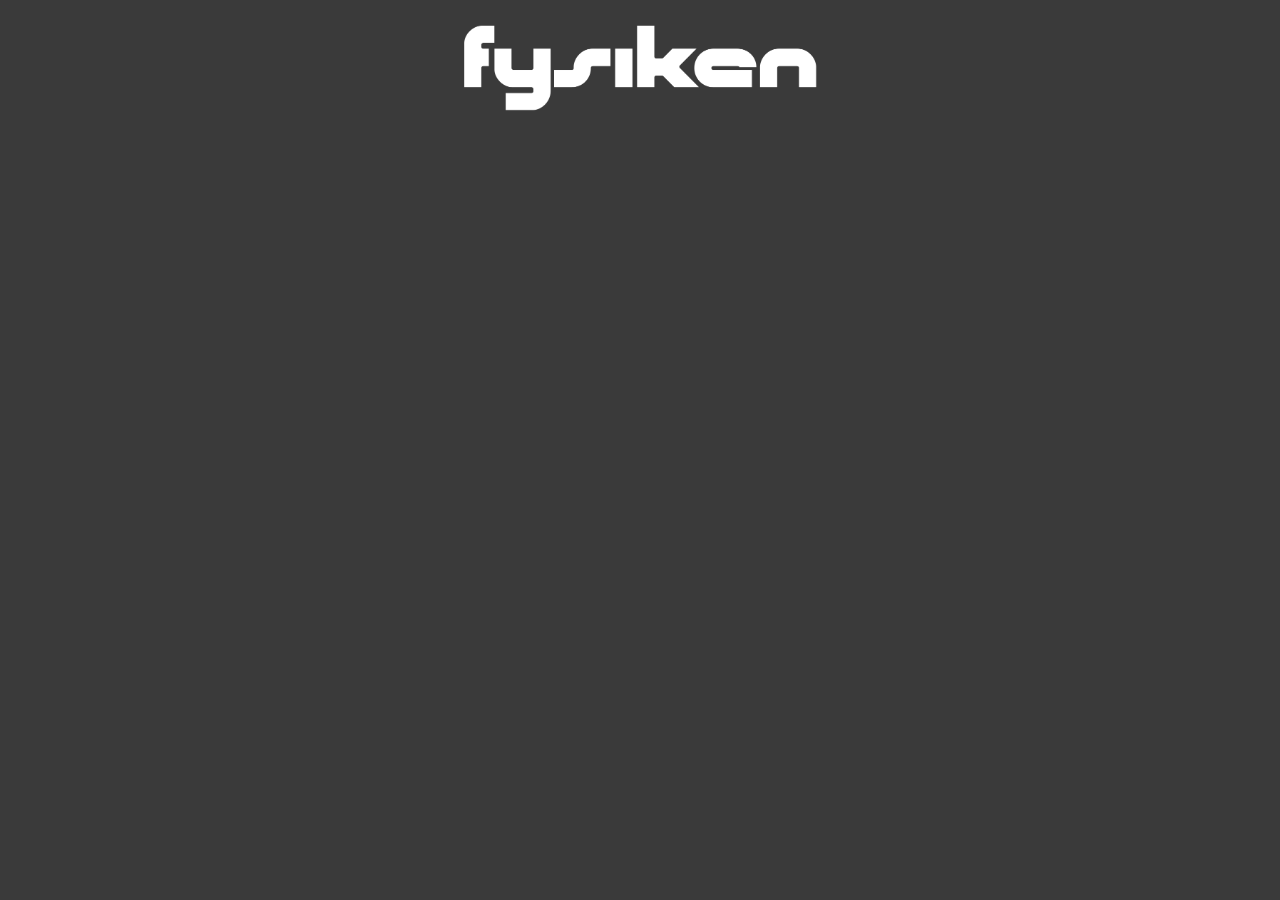
==== public/index.html @ d548af3c "First commit" ====
<!DOCTYPE html>
<html lang="en">
<head>
    <meta charset="UTF-8">
    <meta name="viewport" content="width=device-width, initial-scale=1.0">
    <title>Document</title>
    <link href="https://fonts.googleapis.com/css?family=Oswald:500&display=swap" rel="stylesheet">
    <link rel="stylesheet" href="main.css">
</head>
<body>
    <div class="container">
        <img src="img/logo_fysiken.png" alt="">
        <div>
            <h1 class="dom-time"></h1>
        </div>
    </div>
    <script src="lib/moment.js"></script>
    <script src="main.js"></script>
</body>
</html>
---- public/main.css ----
* {
  background-color: #3a3a3a;
  margin: 0;
  padding: 0;
  font-family: "Oswald";
  font-size: calc(1em + 8vw);
}

.container {
  display: none;
  width: 100%;
  height: 100vh;
  display: flex;
  justify-content: center;
}

img {
  position: absolute;
  width: 400px;
  margin: auto;
}

.container:nth-child(2) {
  display: flex;
  align-items: center;
}

h1 {
  color: #ffffff;
}
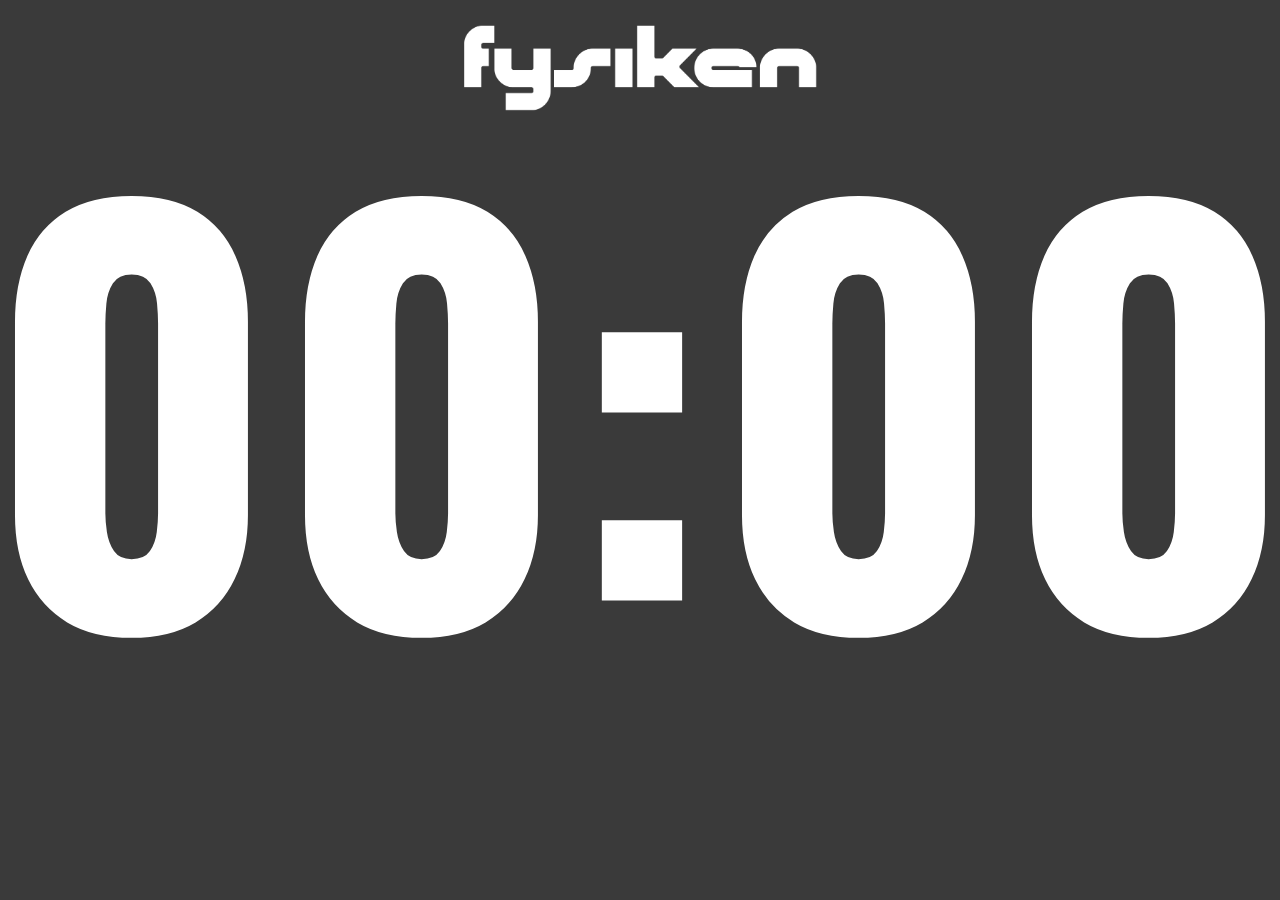
==== commit 88099137: "Made some structural changes" ====
--- a/public/index.html
+++ b/public/index.html
@@ -11,7 +11,7 @@
     <div class="container">
         <img src="img/logo_fysiken.png" alt="">
         <div>
-            <h1 class="dom-time"></h1>
+            <h1 class="dom-time">00:00</h1>
         </div>
     </div>
     <script src="lib/moment.js"></script>
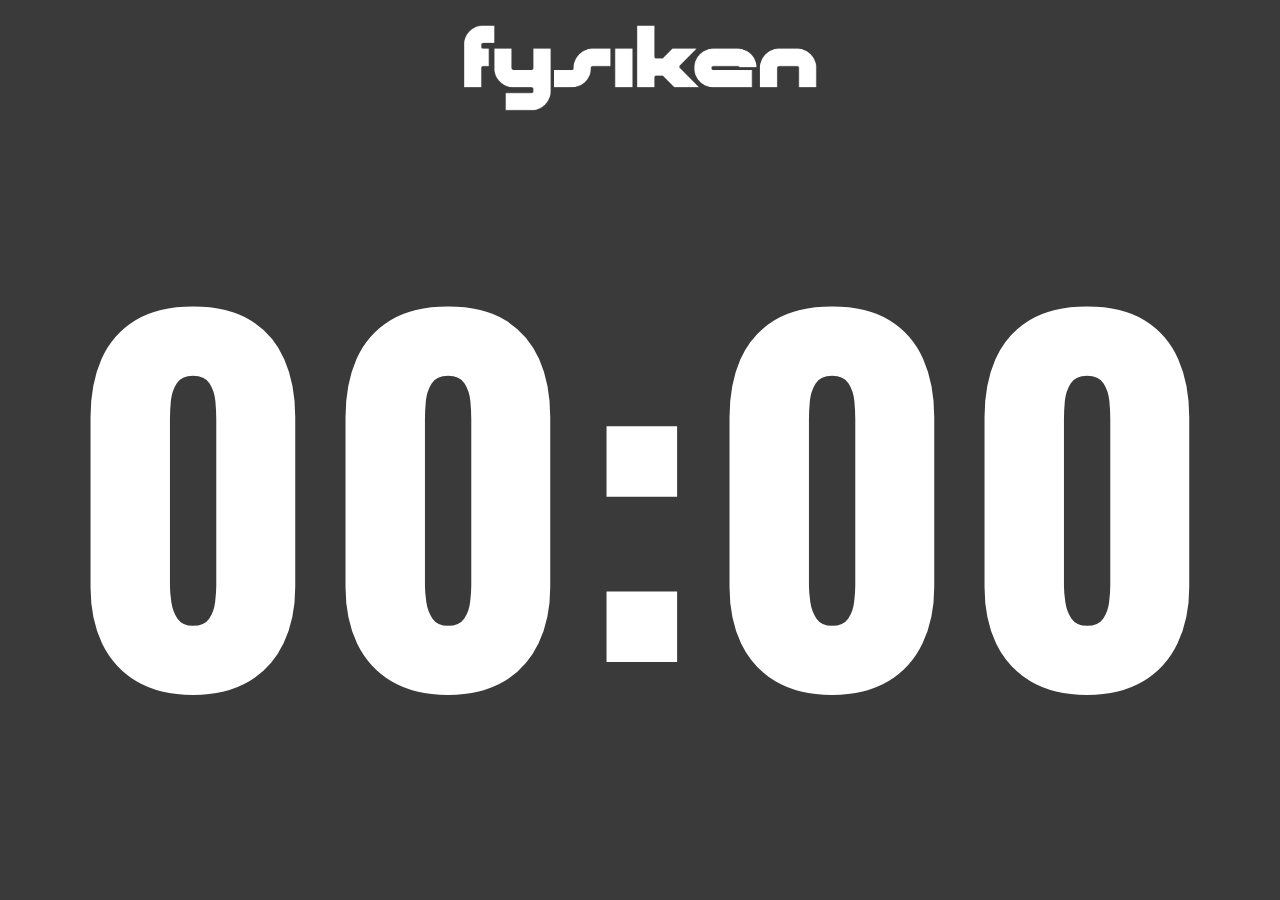
==== commit 09fa6577: "Some visual changes" ====
--- a/public/index.html
+++ b/public/index.html
@@ -9,8 +9,8 @@
 </head>
 <body>
     <div class="container">
-        <img src="img/logo_fysiken.png" alt="">
-        <div>
+        <img src="img/logo_fysiken.png" alt="Fysiken_logo">
+        <div class="time-flex">
             <h1 class="dom-time">00:00</h1>
         </div>
     </div>
--- a/public/main.css
+++ b/public/main.css
@@ -3,28 +3,25 @@
   margin: 0;
   padding: 0;
   font-family: "Oswald";
-  font-size: calc(1em + 8vw);
+  font-size: calc(1em + 7vw);
 }
 
 .container {
-  display: none;
   width: 100%;
-  height: 100vh;
+}
+
+img {
+  display: block;
+  width: 400px;
+  margin: auto;
+}
+
+.time-flex {
   display: flex;
   justify-content: center;
 }
 
-img {
-  position: absolute;
-  width: 400px;
-  margin: auto;
-}
-
-.container:nth-child(2) {
-  display: flex;
-  align-items: center;
-}
-
 h1 {
   color: #ffffff;
+  display: inline-block;
 }
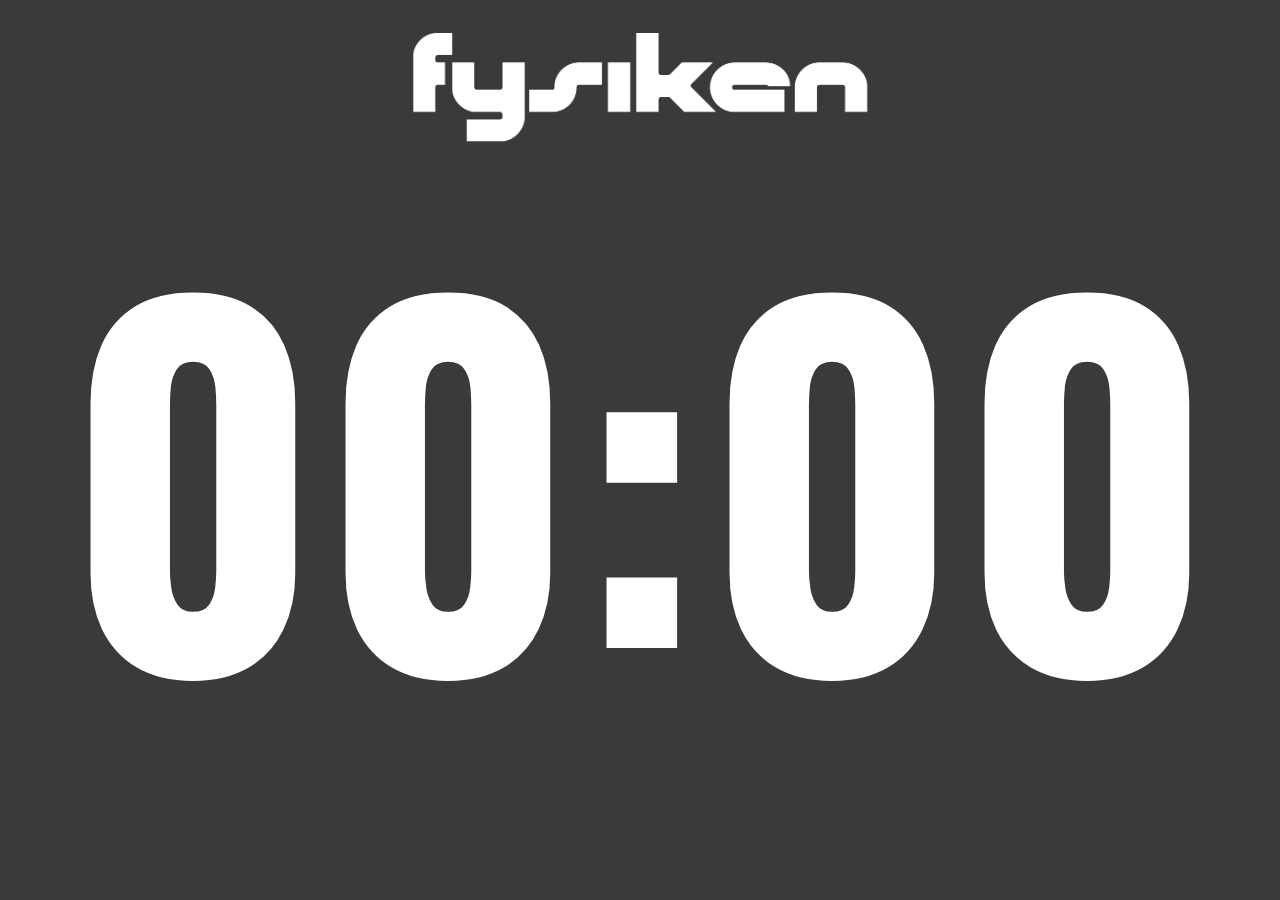
==== commit db7170e0: "Added features" ====
--- a/public/index.html
+++ b/public/index.html
@@ -3,14 +3,19 @@
 <head>
     <meta charset="UTF-8">
     <meta name="viewport" content="width=device-width, initial-scale=1.0">
-    <title>Document</title>
+    <title>Fysiken Timer</title>
     <link href="https://fonts.googleapis.com/css?family=Oswald:500&display=swap" rel="stylesheet">
     <link rel="stylesheet" href="main.css">
 </head>
 <body>
     <div class="container">
-        <img src="img/logo_fysiken.png" alt="Fysiken_logo">
-        <div class="time-flex">
+        <div class="flex logo">
+            <img src="img/logo_fysiken.png" alt="Fysiken_logo">
+        </div>
+        <div class="flex">
+            <p>Next class starts in:</p>
+        </div>
+        <div class="flex">
             <h1 class="dom-time">00:00</h1>
         </div>
     </div>
--- a/public/main.css
+++ b/public/main.css
@@ -4,24 +4,40 @@
   padding: 0;
   font-family: "Oswald";
   font-size: calc(1em + 7vw);
+  color: #ffffff;
+}
+
+body {
+  height: 100vh;
 }
 
 .container {
   width: 100%;
+  height: 100%;
+}
+
+.logo {
+  margin-bottom: 170px;
 }
 
 img {
-  display: block;
-  width: 400px;
+  position: absolute;
+  width: calc(1em + 4vw);
   margin: auto;
 }
 
-.time-flex {
+p {
+  position: absolute;
+  font-size: 40px;
+  visibility: hidden;
+}
+
+.flex {
   display: flex;
   justify-content: center;
 }
 
 h1 {
-  color: #ffffff;
+  margin-top: -50px;
   display: inline-block;
 }
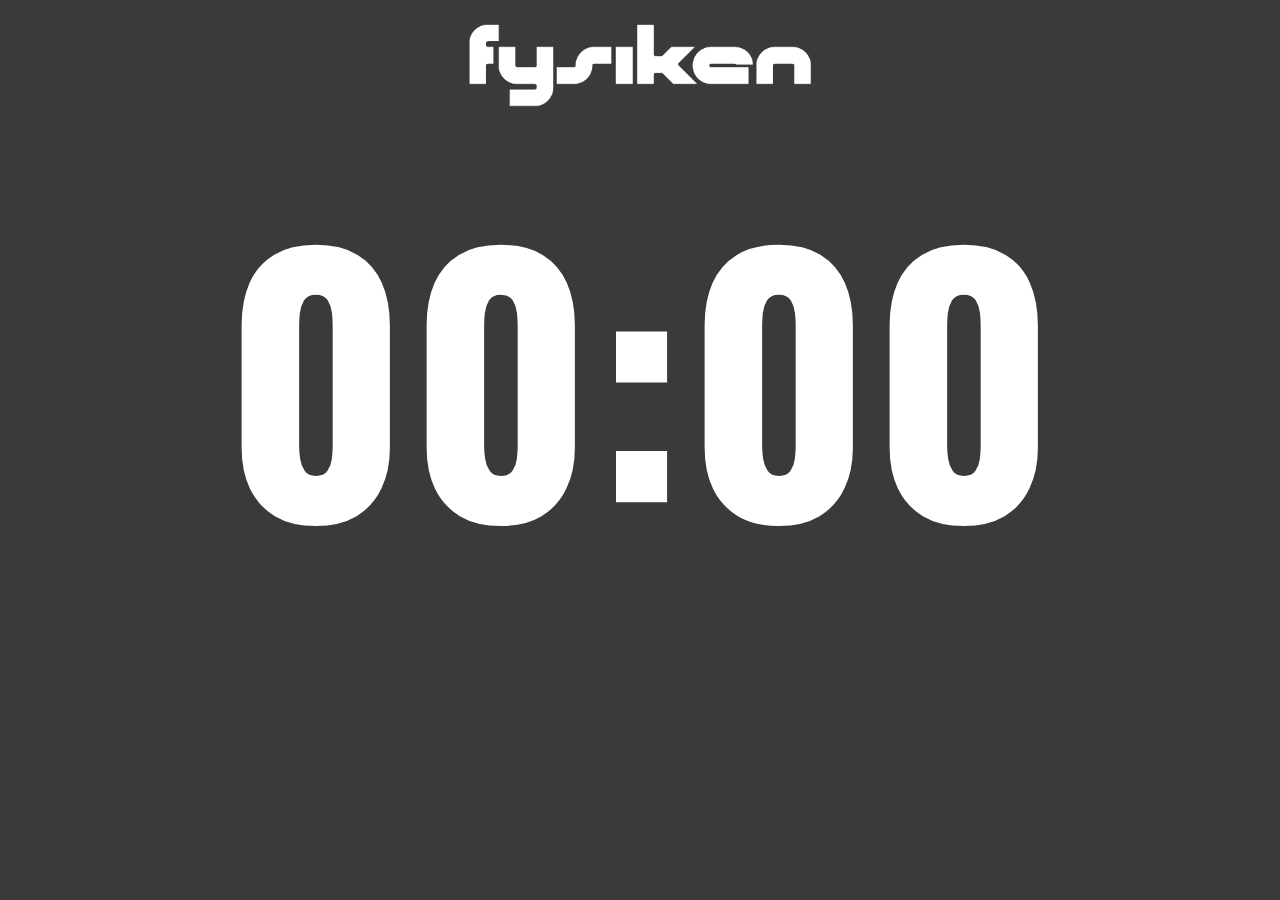
==== commit bc4ef5a2: "Added clock feature and DOM text" ====
--- a/public/index.html
+++ b/public/index.html
@@ -9,11 +9,12 @@
 </head>
 <body>
     <div class="container">
+        <span class="side-clock"></span>
         <div class="flex logo">
             <img src="img/logo_fysiken.png" alt="Fysiken_logo">
         </div>
         <div class="flex">
-            <p>Next class starts in:</p>
+            <p class="timer-text">Next class starts in:</p>
         </div>
         <div class="flex">
             <h1 class="dom-time">00:00</h1>
--- a/public/main.css
+++ b/public/main.css
@@ -3,7 +3,7 @@
   margin: 0;
   padding: 0;
   font-family: "Oswald";
-  font-size: calc(1em + 7vw);
+  font-size: calc(1em + 5vw);
   color: #ffffff;
 }
 
@@ -20,6 +20,12 @@
   margin-bottom: 170px;
 }
 
+.side-clock {
+  position: absolute;
+  font-size: 0.25em;
+  margin: 10px 0px 0px 20px;
+}
+
 img {
   position: absolute;
   width: calc(1em + 4vw);
@@ -28,8 +34,9 @@
 
 p {
   position: absolute;
-  font-size: 40px;
+  font-size: 70px;
   visibility: hidden;
+  margin-top: -60px;
 }
 
 .flex {
